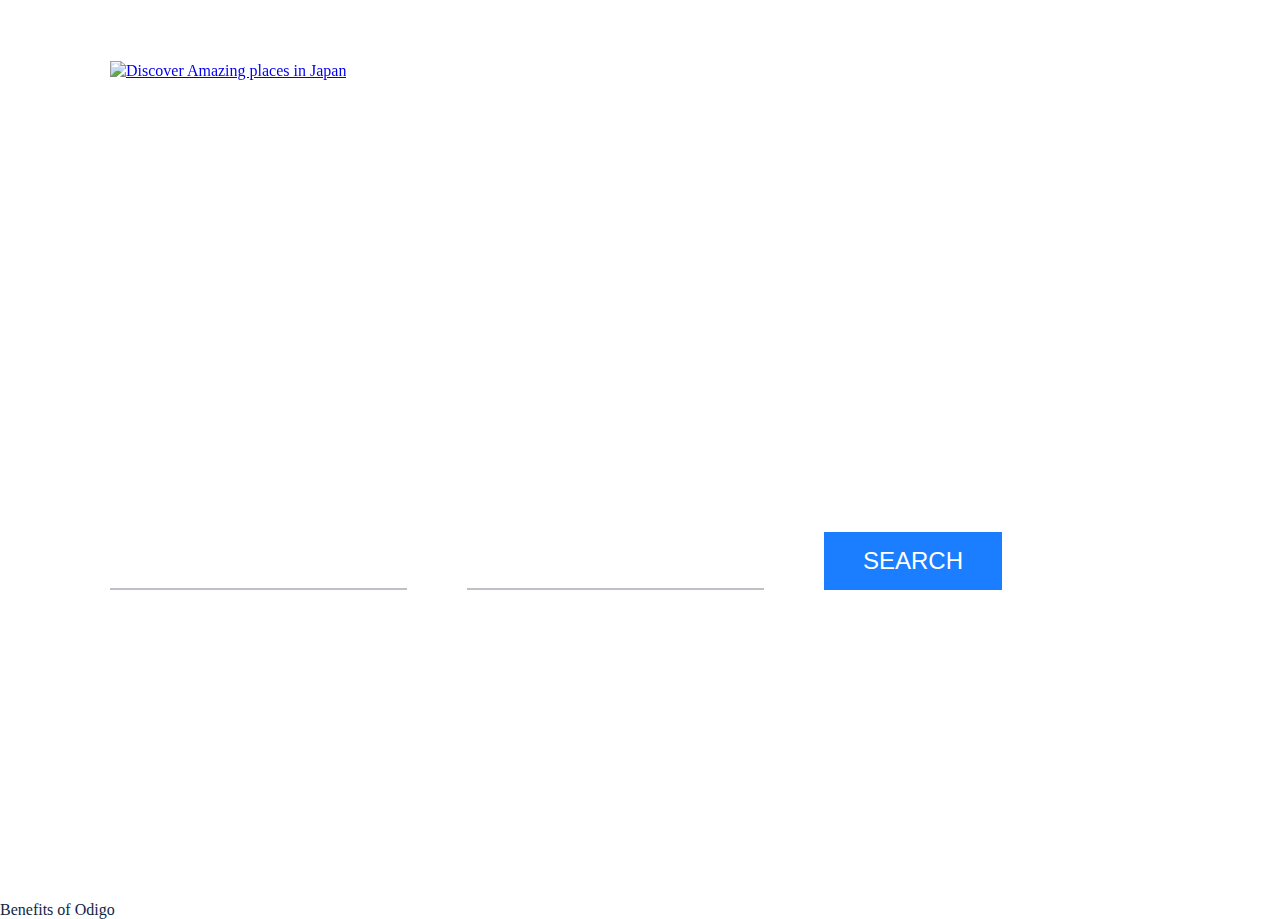
==== Project_01/index.html @ 0e44884a "search_foarm" ====
<!DOCTYPE html>
<html lang="en">
<head>
    <meta charset="UTF-8">
    <meta name="viewport" content="width=device-width, initial-scale=1.0">
    <title>Discover Amazing places in Japan</title>
    <link rel="stylesheet" href="css/style.css">

</head>
<body>
    <header class="header">
        <div class="wrapper">
            <div class="header_wrapper">
                <div class="header_logo">
                    <a href="/" class="header_logo_link">
                        <img src="/img/svg/odigo-logo.svg" alt="Discover Amazing places in Japan" class="header_logo-pik">
                    </a>
                </div>
            

                <nav class="header_nav">
                <ul class="header_list">
                    <li class="header_item">
                        <a href="#!" class="header_link">Articles</a>
                    </li>
                    <li class="header_item">
                        <a href="#!" class="header_link">Locations</a>
                    </li>
                    <li class="header_item">
                        <a href="#!" class="header_link">Videos</a>
                    </li>
                    <li class="header_item">
                        <a href="#!" class="header_link">Sign in</a>
                    </li>
                </ul>
                </nav>
            </div>
        </div>
    </header>
    <main class="main">
        <section class="intro">
            <div class="wrapper">
                <h1 class="intro_title">
                    Discover Amazing places in Japan
                </h1>
                <p class="intro_subtitle">
                    Jump off balcony, onto stranger's head. Chase ball of string hide when guests come over. Being gorgeous with belly side
                    up i could pee on this if i had the energy but under the bed, for attack the child, open the door,
                </p>

                <form class="search_form">
                    <fieldset class="search_form_wrap">
                        <p class="search_form_info">
                            <input type="text" name="user_like_to_do" class="search_form_field" placeholder="What would you like to do?">
                            <input type="text" name="user_like_to_go" class="search_form_field" placeholder="Where would you like to go?">
                            <button type="submit" class="search_form_submit">search</button>
                        </p>
                    </fieldset>
                </form>
            </div>
        </section>
        <section class="benefits">
            <div class="benefits_wrap">
                <h2 class="benefits_title">
                    Benefits of Odigo
                </h2>
                <div class="benefits_cards">
                    <div class="benefits_card"></div>
                    <div class="benefits_card"></div>
                    <div class="benefits_card"></div>
                </div>

            </div>

        </section>
    </main>
</body>
</html>
---- Project_01/css/style.css ----
/* http://meyerweb.com/eric/tools/css/reset/
   v2.0-modified | 20110126
   License: none (public domain)
*/

html,
body,
div,
span,
applet,
object,
iframe,
h1,
h2,
h3,
h4,
h5,
h6,
p,
blockquote,
pre,
a,
abbr,
acronym,
address,
big,
cite,
code,
del,
dfn,
em,
img,
ins,
kbd,
q,
s,
samp,
small,
strike,
strong,
sub,
sup,
tt,
var,
b,
u,
i,
center,
dl,
dt,
dd,
ol,
ul,
li,
fieldset,
form,
label,
legend,
table,
caption,
tbody,
tfoot,
thead,
tr,
th,
td,
article,
aside,
canvas,
details,
embed,
figure,
figcaption,
footer,
header,
hgroup,
menu,
nav,
output,
ruby,
section,
summary,
time,
mark,
audio,
video {
    margin: 0;
    padding: 0;
    border: 0;
    font-size: 100%;
    font: inherit;
    vertical-align: baseline;
}

/* make sure to set some focus styles for accessibility */
:focus {
    outline: 0;
}

/* HTML5 display-role reset for older browsers */
article,
aside,
details,
figcaption,
figure,
footer,
header,
hgroup,
menu,
nav,
section {
    display: block;
}

body {
    line-height: 1;
}

ol,
ul {
    list-style: none;
}

blockquote,
q {
    quotes: none;
}

blockquote:before,
blockquote:after,
q:before,
q:after {
    content: '';
    content: none;
}

table {
    border-collapse: collapse;
    border-spacing: 0;
}

input[type=search]::-webkit-search-cancel-button,
input[type=search]::-webkit-search-decoration,
input[type=search]::-webkit-search-results-button,
input[type=search]::-webkit-search-results-decoration {
    -webkit-appearance: none;
}

input[type=search] {
    -webkit-box-sizing: content-box;
    -moz-box-sizing: content-box;
    box-sizing: content-box;
}

textarea {
    overflow: auto;
    vertical-align: top;
    resize: vertical;
}

/**
 * Correct `inline-block` display not defined in IE 6/7/8/9 and Firefox 3.
 */

audio,
canvas,

/**
 * Prevent modern browsers from displaying `audio` without controls.
 * Remove excess height in iOS 5 devices.
 */

audio:not([controls]) {
    display: none;
    height: 0;
}

/**
 * Address styling not present in IE 7/8/9, Firefox 3, and Safari 4.
 * Known issue: no IE 6 support.
 */

[hidden] {
    display: none;
}

/**
 * 1. Correct text resizing oddly in IE 6/7 when body `font-size` is set using
 *    `em` units.
 * 2. Prevent iOS text size adjust after orientation change, without disabling
 *    user zoom.
 */

html {
    font-size: 100%;
    /* 1 */
    -webkit-text-size-adjust: 100%;
    /* 2 */
    -ms-text-size-adjust: 100%;
    /* 2 */
}

/**
 * Address `outline` inconsistency between Chrome and other browsers.
 */

a:focus {
    outline: thin dotted;
}

/**
 * Improve readability when focused and also mouse hovered in all browsers.
 */

a:active,
a:hover {
    outline: 0;
}

/**
 * 1. Remove border when inside `a` element in IE 6/7/8/9 and Firefox 3.
 * 2. Improve image quality when scaled in IE 7.
 */

img {
    border: 0;
    /* 1 */
    -ms-interpolation-mode: bicubic;
    /* 2 */
}

/**
 * Address margin not present in IE 6/7/8/9, Safari 5, and Opera 11.
 */

figure {
    margin: 0;
}

/**
 * Correct margin displayed oddly in IE 6/7.
 */

form {
    margin: 0;
}

/**
 * Define consistent border, margin, and padding.
 */

fieldset {
    border: 1px solid #c0c0c0;
    margin: 0 2px;
    padding: 0.35em 0.625em 0.75em;
}

/**
 * 1. Correct color not being inherited in IE 6/7/8/9.
 * 2. Correct text not wrapping in Firefox 3.
 * 3. Correct alignment displayed oddly in IE 6/7.
 */


/**
 * 1. Correct font size not being inherited in all browsers.
 * 2. Address margins set differently in IE 6/7, Firefox 3+, Safari 5,
 *    and Chrome.
 * 3. Improve appearance and consistency in all browsers.
 */

button,
input,
select,
textarea {
    font-size: 100%;
    /* 1 */
    margin: 0;
    /* 2 */
    vertical-align: baseline;
    /* 3 */
}

/**
 * Address Firefox 3+ setting `line-height` on `input` using `!important` in
 * the UA stylesheet.
 */

button,
input {
    line-height: normal;
}

/**
 * Address inconsistent `text-transform` inheritance for `button` and `select`.
 * All other form control elements do not inherit `text-transform` values.
 * Correct `button` style inheritance in Chrome, Safari 5+, and IE 6+.
 * Correct `select` style inheritance in Firefox 4+ and Opera.
 */

button,
select {
    text-transform: none;
}

/**
 * 1. Avoid the WebKit bug in Android 4.0.* where (2) destroys native `audio`
 *    and `video` controls.
 * 2. Correct inability to style clickable `input` types in iOS.
 * 3. Improve usability and consistency of cursor style between image-type
 *    `input` and others.
 * 4. Remove inner spacing in IE 7 without affecting normal text inputs.
 *    Known issue: inner spacing remains in IE 6.
 */

button,
html input[type="button"],
/* 1 */
input[type="reset"],
input[type="submit"] {
    /* 2 */
    cursor: pointer;
    /* 3 */
}

/**
 * Re-set default cursor for disabled elements.
 */

button[disabled],
html input[disabled] {
    cursor: default;
}

/**
 * 1. Address box sizing set to content-box in IE 8/9.
 * 2. Remove excess padding in IE 8/9.
 * 3. Remove excess padding in IE 7.
 *    Known issue: excess padding remains in IE 6.
 */

input[type="checkbox"],
input[type="radio"] {
    box-sizing: border-box;
    /* 1 */
    padding: 0;
    /* 2 */
}

/**
 * 1. Address `appearance` set to `searchfield` in Safari 5 and Chrome.
 * 2. Address `box-sizing` set to `border-box` in Safari 5 and Chrome
 *    (include `-moz` to future-proof).
 */

input[type="search"] {
    /* 1 */
    -moz-box-sizing: content-box;
    -webkit-box-sizing: content-box;
    /* 2 */
    box-sizing: content-box;
}

/**
 * Remove inner padding and search cancel button in Safari 5 and Chrome
 * on OS X.
 */

input[type="search"]::-webkit-search-cancel-button,
input[type="search"]::-webkit-search-decoration {
    -webkit-appearance: none;
}

/**
 * Remove inner padding and border in Firefox 3+.
 */

button::-moz-focus-inner,
input::-moz-focus-inner {
    border: 0;
    padding: 0;
}

/**
 * 1. Remove default vertical scrollbar in IE 6/7/8/9.
 * 2. Improve readability and alignment in all browsers.
 */

textarea {
    overflow: auto;
    /* 1 */
    vertical-align: top;
    /* 2 */
}

/**
 * Remove most spacing between table cells.
 */

table {
    border-collapse: collapse;
    border-spacing: 0;
}

html,
button,
input,
select,
textarea {
    color: #222;
}


::-moz-selection {
    background: #b3d4fc;
    text-shadow: none;
}

::selection {
    background: #b3d4fc;
    text-shadow: none;
}

img {
    vertical-align: middle;
}

fieldset {
    border: 0;
    margin: 0;
    padding: 0;
}

textarea {
    resize: vertical;
}

.chromeframe {
    margin: 0.2em 0;
    background: #ccc;
    color: #000;
    padding: 0.2em 0;
}
/* lato-regular - latin */
@font-face {
    font-display: swap;
    /* Check https://developer.mozilla.org/en-US/docs/Web/CSS/@font-face/font-display for other options. */
    font-family: 'Lato';
    font-style: normal;
    font-weight: 400;
    src: url('../fonts/lato-v24-latin-regular.woff2') format('woff2');
    /* Chrome 36+, Opera 23+, Firefox 39+, Safari 12+, iOS 10+ */
}

/* lato-700 - latin */
@font-face {
    font-display: swap;
    /* Check https://developer.mozilla.org/en-US/docs/Web/CSS/@font-face/font-display for other options. */
    font-family: 'Lato';
    font-style: normal;
    font-weight: 700;
    src: url('../fonts/lato-v24-latin-700.woff2') format('woff2');
    /* Chrome 36+, Opera 23+, Firefox 39+, Safari 12+, iOS 10+ */
}

/* lato-900 - latin */
@font-face {
    font-display: swap;
    /* Check https://developer.mozilla.org/en-US/docs/Web/CSS/@font-face/font-display for other options. */
    font-family: 'Lato';
    font-style: normal;
    font-weight: 900;
    src: url('../fonts/lato-v24-latin-900.woff2') format('woff2');
    /* Chrome 36+, Opera 23+, Firefox 39+, Safari 12+, iOS 10+ */
}
html{
    box-sizing: border-box;
    *, *::before, *::after{
        box-sizing: inherit;
    }
}

body{
    font-family: 'Lato';
    font-style: normal;
    font-size: 16px;
    line-height: 1.2;
    font-weight: normal;
    color: #102746;

}

.wrapper{
    max-width: 1060px;
    margin: 0 auto;
}

/*header styles start*/

.header{
    position: fixed;
    top: 0;
    left: 0;
    width: 100%;
}
.header_wrapper{
    display: flex;
     flex-wrap: wrap;
     align-items: flex-end;
     justify-content: space-between;
     padding-top: 56px;
}
.header_list{
    display: flex;
    flex-wrap: wrap;
    list-style: none;
}
.header_item{
    margin-right: 82px;
}
.header_item:last-child{
    margin-right: 0px;
}
.header_link{
        font-size: 18px;
        line-height: 24px;
        color: white;
        text-decoration-line: none;
}
.header_link:hover, .header_link:focus, .header_link:active{
    opacity: .75;
}
/*header styles end*/

/*intro styles start*/
 
.intro{
    min-height: 100vh;
    background: url(../img/intro-bg.jpg) no-repeat;
    background-size: cover;
    padding-top: 263px;
}

.intro_title{
    max-width: 619px;
    font-size: 50px;
    font-style: normal;
    font-weight: 500;
    line-height: normal;
    color: #FFF;
    margin-bottom: 22px;
}

.intro_subtitle{
        max-width: 546px ;
        color: #FFF;
        font-size: 16px;
        font-style: normal;
        font-weight: 400;
        line-height: 24px;
        margin-bottom: 59px;
}

.search_form_info{
    display: flex;
    flex-wrap: wrap;
}
.search_form_field{
    width: 297px;
    background: transparent url(../img/svg/circle_ico.svg) no-repeat left 6px;
    background-size: 20px;
    border: 0 ;
    border-bottom: 2px solid #BFC0C5;
    margin-right: 60px ;
    padding-left: 43px;
    padding-bottom: 22px;
    font-size: 18px;
    font-weight: 500;
    color: #FFF;
}
.search_form_field::placeholder{
        font-size: 18px;
        font-weight: 500;
        color: #FFF;
}
.search_form_submit{
    padding: 15px 39px;
    text-transform: uppercase;
    font-size: 24px;
    font-weight: 500;
    color: #FFF;
    background: #1B7DFF;
    border: 0;
}
.search_form_submit:hover, .search_form_submit:focus, .search_form_submit:active{
    background-color: #0e66da;
}
/*intro styles end*/
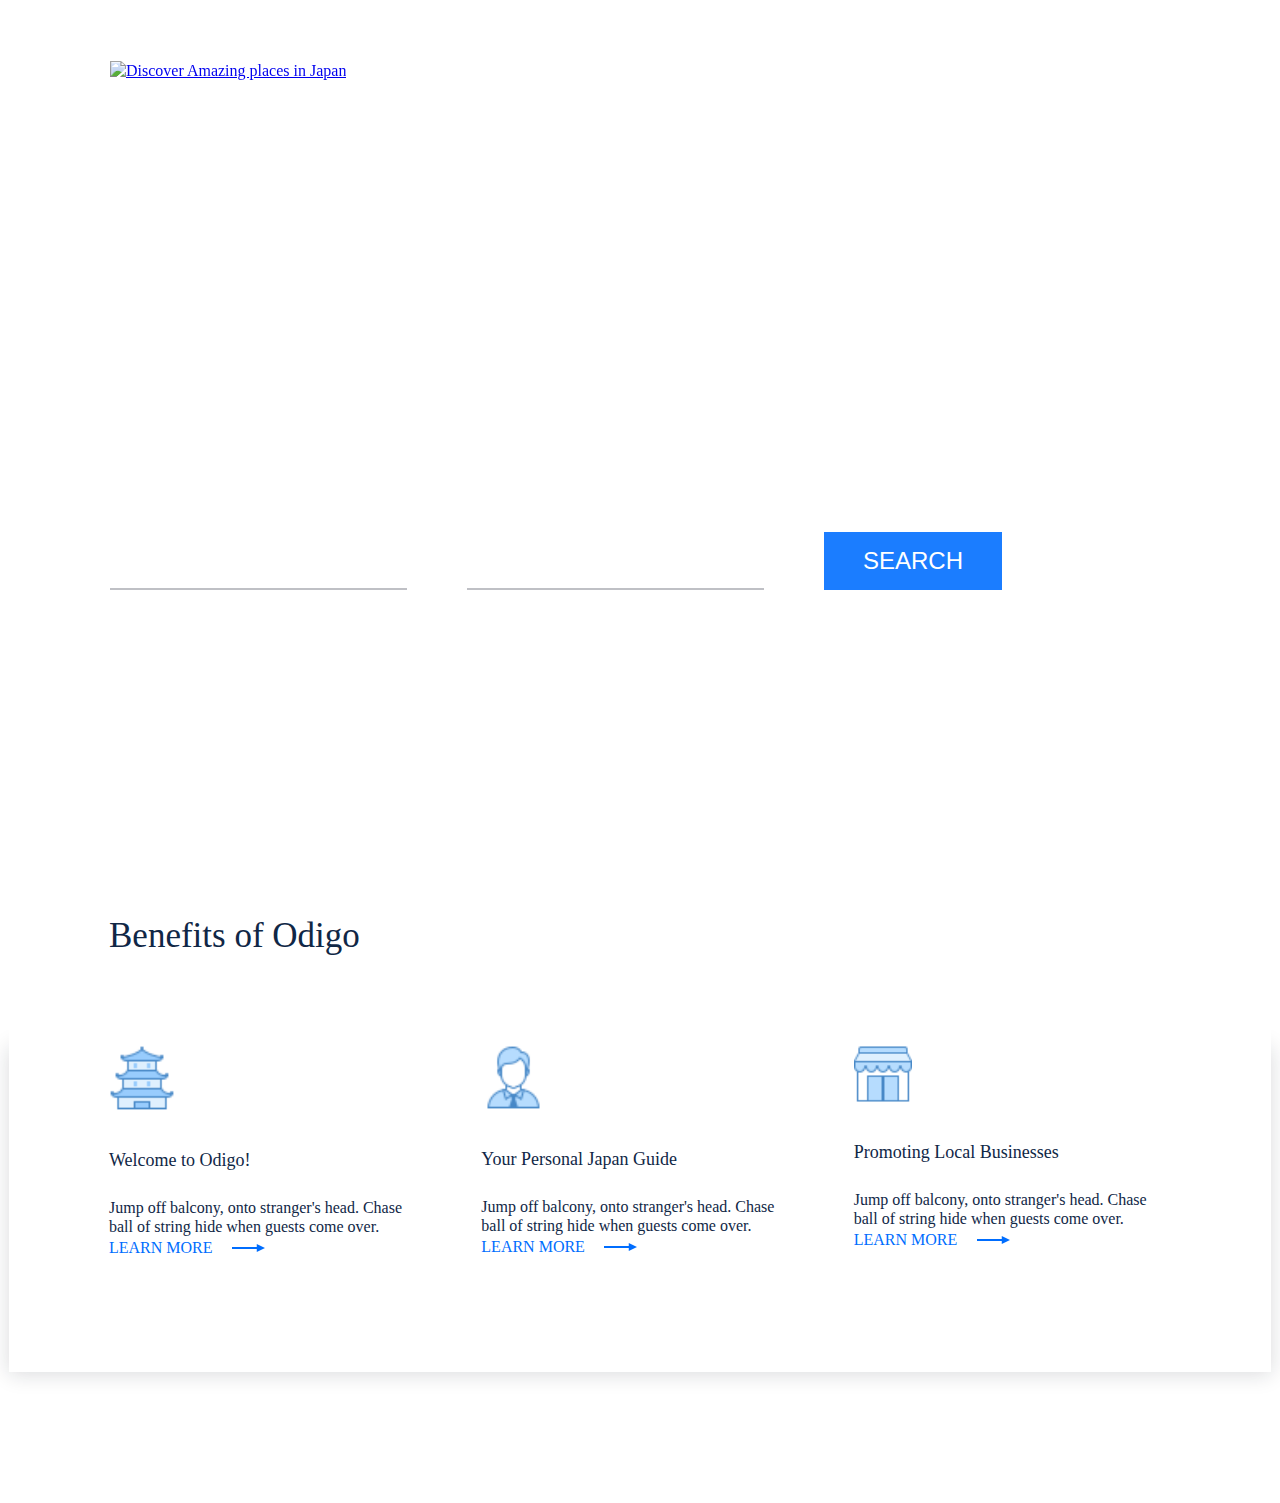
==== commit aabe1479: "benefits" ====
--- a/Project_01/index.html
+++ b/Project_01/index.html
@@ -8,12 +8,13 @@
 
 </head>
 <body>
+    <!--Header start-->
     <header class="header">
         <div class="wrapper">
             <div class="header_wrapper">
                 <div class="header_logo">
-                    <a href="/" class="header_logo_link">
-                        <img src="/img/svg/odigo-logo.svg" alt="Discover Amazing places in Japan" class="header_logo-pik">
+                    <a href="/Project_01/" class="header_logo_link">
+                        <img src="../Project_01/img/svg/odigo-logo.svg" alt="Discover Amazing places in Japan" class="header_logo-pik">
                     </a>
                 </div>
             
@@ -37,7 +38,9 @@
             </div>
         </div>
     </header>
+    <!--Header end-->
     <main class="main">
+    <!--Intro start-->
         <section class="intro">
             <div class="wrapper">
                 <h1 class="intro_title">
@@ -59,20 +62,63 @@
                 </form>
             </div>
         </section>
+    <!--Intro end-->
+
+    <!--Benefits start-->
         <section class="benefits">
             <div class="benefits_wrap">
                 <h2 class="benefits_title">
                     Benefits of Odigo
                 </h2>
                 <div class="benefits_cards">
-                    <div class="benefits_card"></div>
-                    <div class="benefits_card"></div>
-                    <div class="benefits_card"></div>
+                    <div class="benefits_card">
+                        <div class="benefits_card_pic">
+                            <img src="./img/svg/church_ico.svg" alt="Welcome to Odigo!" class="benefits_card_thumb">
+                        </div>
+                        <h3 class="benefits_card_title">
+                            Welcome to Odigo!
+                        </h3>
+                        <p class="benefits_card_disc">
+                            Jump off balcony, onto stranger's head. Chase ball of string hide when guests come over.
+                        </p>
+                        <a href="#!" class="benefits_card_more">
+                            LEARN MORE
+                        </a>
+                    </div>
+                    <div class="benefits_card">
+                        <div class="benefits_card_pic">
+                            <img src="./img/svg/person_ico.svg" alt="Your Personal Japan Guide" class="benefits_card_thumb">
+                        </div>
+                        <h3 class="benefits_card_title">
+                            Your Personal Japan Guide
+                        </h3>
+                        <p class="benefits_card_disc">
+                            Jump off balcony, onto stranger's head. Chase ball of string hide when guests come over.
+                        </p>
+                        <a href="#!" class="benefits_card_more">
+                            LEARN MORE
+                        </a>
+                    </div>
+                    <div class="benefits_card">
+                        <div class="benefits_card_pic">
+                            <img src="./img/svg/building_ico.svg" alt="Promoting Local Businesses" class="benefits_card_thumb">
+                        </div>
+                        <h3 class="benefits_card_title">
+                            Promoting Local Businesses
+                        </h3>
+                        <p class="benefits_card_disc">
+                            Jump off balcony, onto stranger's head. Chase ball of string hide when guests come over.
+                        </p>
+                        <a href="#!" class="benefits_card_more">
+                            LEARN MORE
+                        </a>
+                    </div>
                 </div>
 
             </div>
 
         </section>
+    <!--Benefits end-->
     </main>
 </body>
 </html>--- a/Project_01/css/style.css
+++ b/Project_01/css/style.css
@@ -490,6 +490,10 @@
 
 }
 
+img{
+    max-width: 100%;
+    height: auto;
+}
 .wrapper{
     max-width: 1060px;
     margin: 0 auto;
@@ -595,4 +599,73 @@
 .search_form_submit:hover, .search_form_submit:focus, .search_form_submit:active{
     background-color: #0e66da;
 }
-/*intro styles end*/+/*intro styles end*/
+
+/*Benefits styles start*/
+
+.benefits{
+    margin-bottom: 131px;
+}
+.benefits_wrap{
+    max-width: 1262px;
+    background-color: #FFF;
+    margin: 0 auto;
+    box-shadow: 0px 2px 20px 0px rgba(21, 24, 36, 0.16);
+    position: relative;
+    margin-top: 145px;
+}
+.benefits_title{
+    width: 100%;
+    font-weight: 500;
+    font-size: 35px;
+    line-height: 42px;
+    padding: 93px 100px 88px 100px;
+    position: absolute;
+    top: 0;
+    left: 0;
+    transform: translateY(-100%);
+    background-color: #FFF;
+}
+
+.benefits_cards{
+    display: grid;
+    grid-template-columns: repeat(3, 1fr);
+    grid-column-gap: 55px;
+    padding: 0 100px;
+}
+.benefits_card{
+    grid-column: span 1;
+    margin-bottom: 112px;
+}
+.benefits_card_pic{
+    max-width: 66px;
+    margin-bottom: 37px;
+}
+.benefits_cards_thumb{
+    display: block;
+}
+.benefits_card_title{
+    font-weight: 500;
+    font-size: 18px;
+    line-height: 24px;
+    margin-bottom: 26px;    
+}
+.benefits_cards_disc{
+    font-size: 16px;
+    line-height: 24px;
+    margin-bottom: 39px;
+}
+.benefits_card_more{
+    display: inline-block;
+    padding-right: 59px;
+    color: #006DFE;
+    font-size: 16px;
+    line-height: 24px;
+    text-decoration: none;
+    background: url(../img/svg/arrow_right_ico.svg) no-repeat 95% center;
+    transition: .02s all;
+}
+.benefits_card_more:hover, .benefits_card_more:focus{
+    background: url(../img/svg/arrow_right_ico.svg) no-repeat right center;
+}
+/*Benefits styles end*/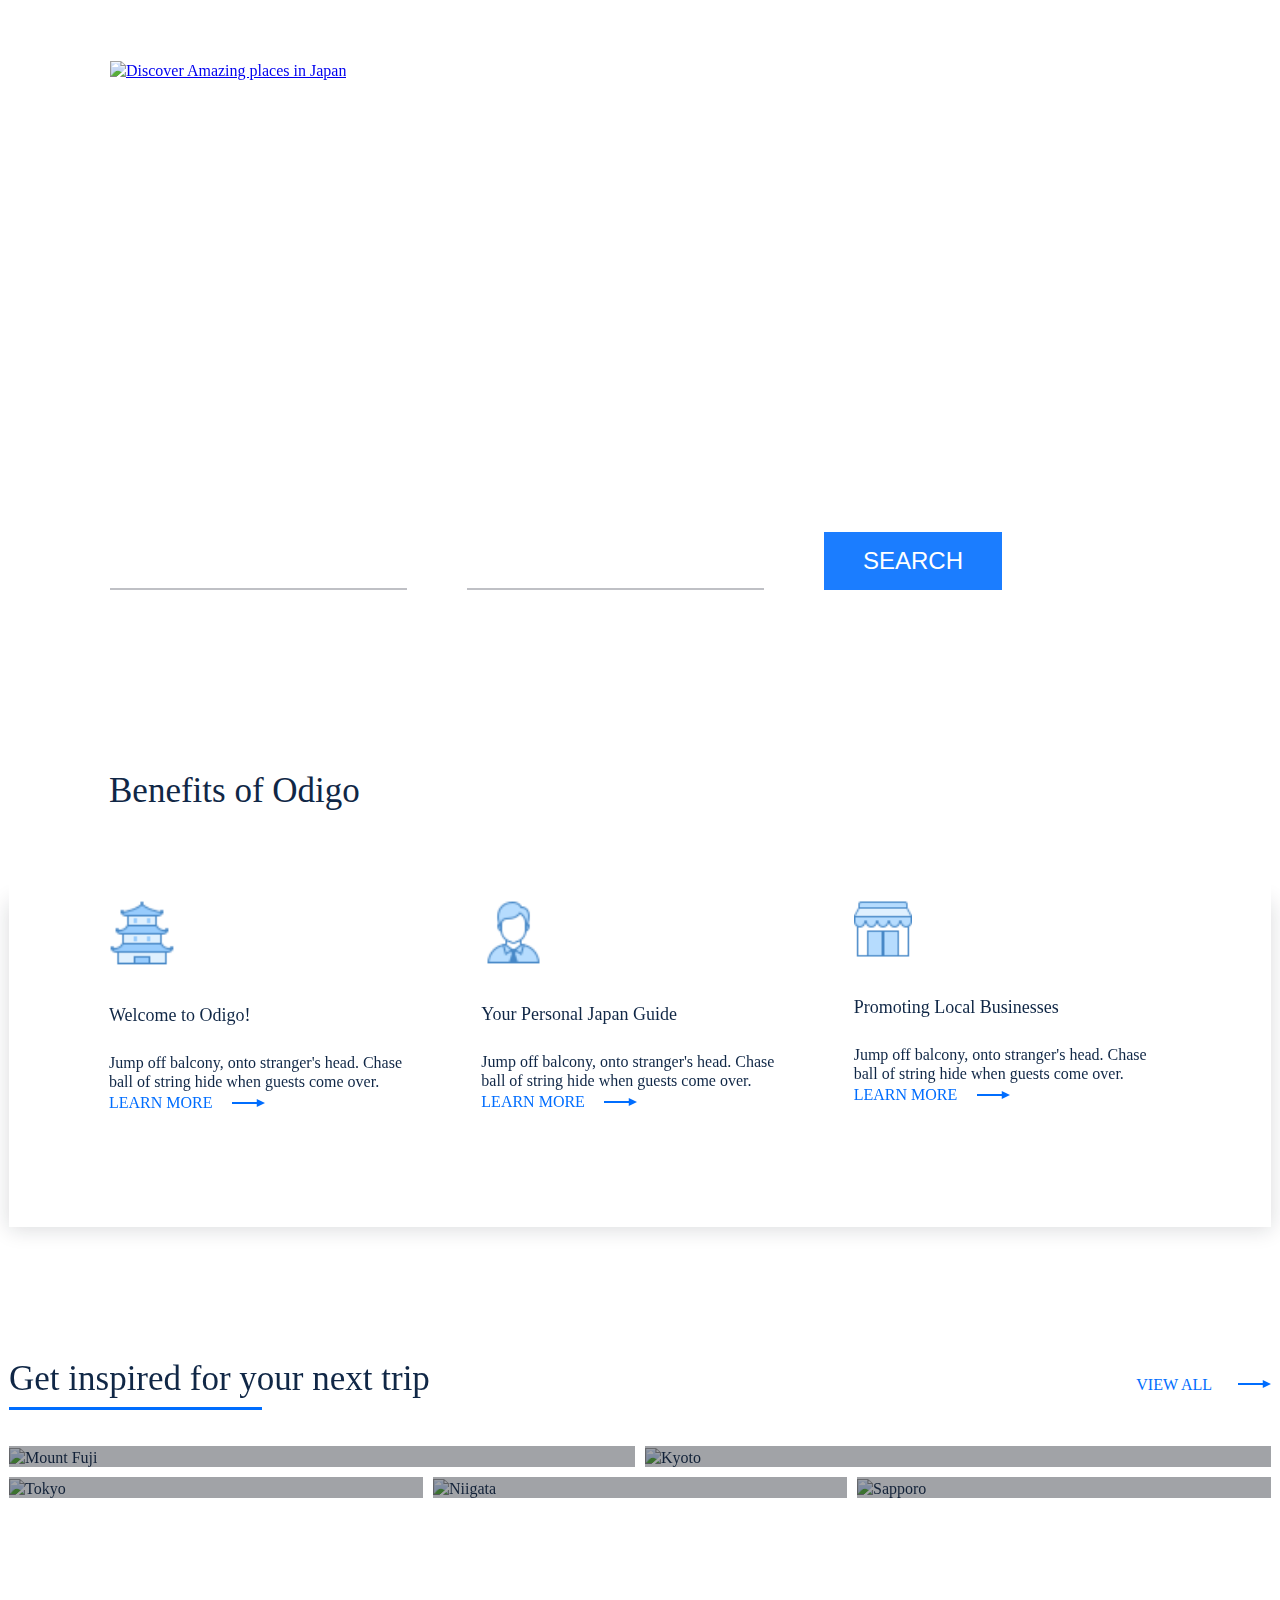
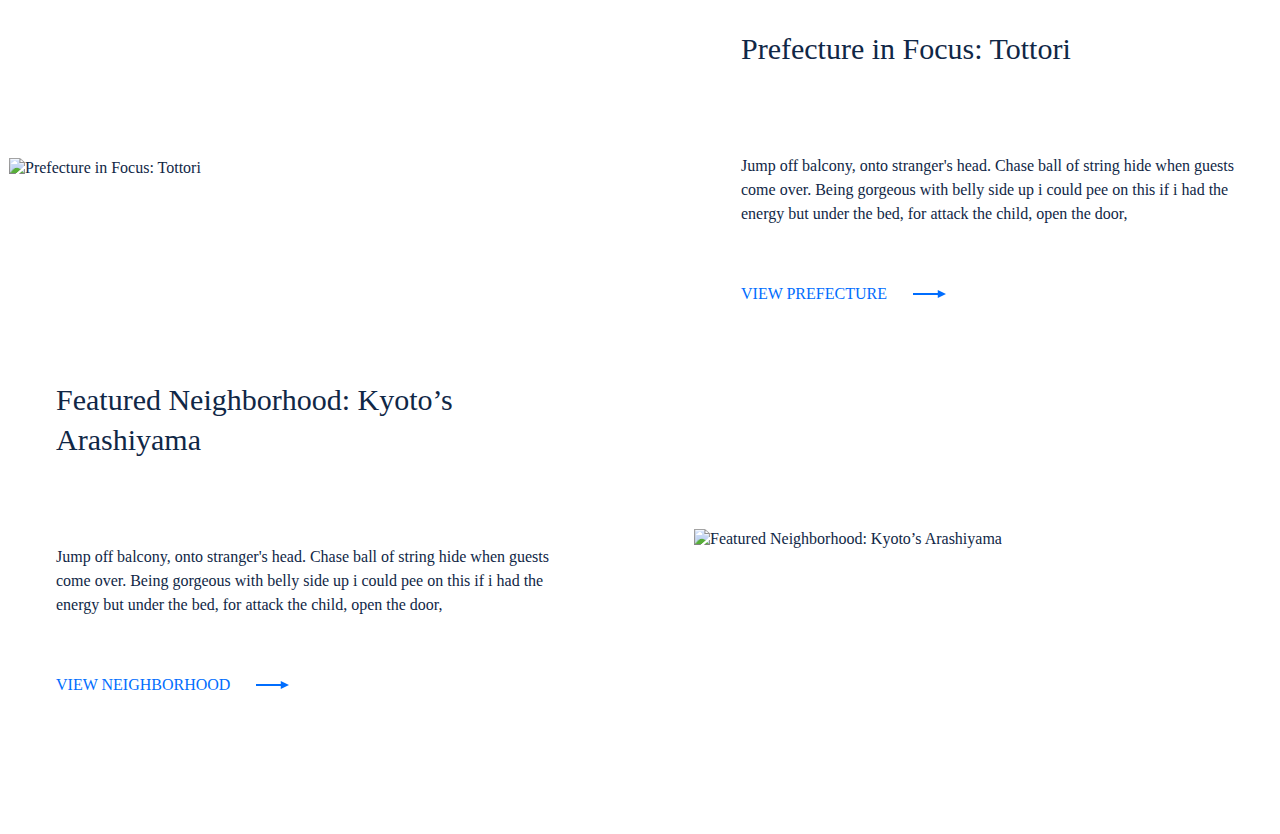
==== commit 66945be9: "Tours" ====
--- a/Project_01/index.html
+++ b/Project_01/index.html
@@ -13,8 +13,8 @@
         <div class="wrapper">
             <div class="header_wrapper">
                 <div class="header_logo">
-                    <a href="/Project_01/" class="header_logo_link">
-                        <img src="../Project_01/img/svg/odigo-logo.svg" alt="Discover Amazing places in Japan" class="header_logo-pik">
+                    <a href="/" class="header_logo_link">
+                        <img src="../img/svg/odigo-logo.svg" alt="Discover Amazing places in Japan" class="header_logo-pik">
                     </a>
                 </div>
             
@@ -119,6 +119,103 @@
 
         </section>
     <!--Benefits end-->
+
+    <!--Places start-->
+        <section class="places">
+            <div class="wrapper_full">
+                <div class="places_caption">
+                    <h2 class="places_title section_title">
+                        Get inspired for your next trip
+                    </h2>
+                    <a href="#!" class="places_view_all">VIEW ALL</a>
+                </div>
+
+                <div class="places_cards">
+
+                    <figure class="places_card places_card_size_lg">
+                        <img src="/img/place_1.jpg" alt="Mount Fuji" class="places_card_pic places_card_pic_size_lg"> 
+                        <figcaption class="places_card_title">
+                            Mount Fuji
+                        </figcaption>
+                        <a href="#!" class="places_card_link"></a>
+                    </figure>
+
+                    <figure class="places_card places_card_size_lg">
+                        <img src="/img/place_2.jpg" alt="Kyoto" class="places_card_pic places_card_pic_size_lg">
+                        <figcaption class="places_card_title">
+                            Kyoto
+                        </figcaption>
+                        <a href="#!" class="places_card_link"></a>
+                    </figure>
+
+                    <figure class="places_card places_card_size_sm">
+                        <img src="/img/place_3.jpg" alt="Tokyo" class="places_card_pic places_card_pic_size_sm">
+                        <figcaption class="places_card_title">
+                            Tokyo
+                        </figcaption>
+                        <a href="#!" class="places_card_link"></a>
+                    </figure>
+
+                    <figure class="places_card places_card_size_sm">
+                        <img src="/img/place_4.jpg" alt="Niigata" class="places_card_pic places_card_pic_size_sm">
+                        <figcaption class="places_card_title">
+                            Niigata
+                        </figcaption>
+                        <a href="#!" class="places_card_link"></a>
+                    </figure>
+
+                    <figure class="places_card places_card_size_sm">
+                        <img src="/img/place_5.jpg" alt="Sapporo" class="places_card_pic places_card_pic_size_sm">
+                        <figcaption class="places_card_title">
+                            Sapporo
+                        </figcaption>
+                        <a href="#!" class="places_card_link"></a>
+                    </figure>
+
+                    </div>
+                </div>
+            </div>
+        </section>
+    <!--Places end-->
+
+    <!--Tours start-->
+        <div class="tours">
+            <div class="wrapper_full">
+
+                <div class="tours_tour tour">
+                    <div class="tour_pic">
+                        <img src="/img/tour_1.jpg" alt="Prefecture in Focus: Tottori" class="tour_thumb">
+                    </div>
+                    <div class="tour_info">
+                        <h3 class="tour_title">
+                            Prefecture in Focus: Tottori
+                        </h3>
+                        <p class="tour_desc">
+                            Jump off balcony, onto stranger's head. Chase ball of string hide when guests come over. Being gorgeous with belly side
+                            up i could pee on this if i had the energy but under the bed, for attack the child, open the door,
+                        </p>
+                        <a href="#!" class="tour_more">VIEW PREFECTURE</a>
+                    </div>
+                </div>
+                <div class="tours_tour tour">
+                    <div class="tour_info">
+                        <h3 class="tour_title">
+                            Featured Neighborhood: Kyoto’s Arashiyama
+                        </h3>
+                        <p class="tour_desc">
+                            Jump off balcony, onto stranger's head. Chase ball of string hide when guests come over. Being gorgeous with belly side
+                            up i could pee on this if i had the energy but under the bed, for attack the child, open the door,
+                        </p>
+                        <a href="#!" class="tour_more">VIEW NEIGHBORHOOD</a>
+                    </div>
+                    <div class="tour_pic">
+                        <img src="/img/tour_2.jpg" alt="Featured Neighborhood: Kyoto’s Arashiyama" class="tour_thumb">
+                    </div>
+                </div>
+            </div>
+        </div>
+    <!--Tours end-->
+
     </main>
 </body>
 </html>--- a/Project_01/css/style.css
+++ b/Project_01/css/style.css
@@ -498,6 +498,28 @@
     max-width: 1060px;
     margin: 0 auto;
 }
+.wrapper_full{
+    max-width: 1262px;
+    margin: 0 auto;
+}
+.section_title{
+    font-size: 35px;
+    font-weight: 500;
+    line-height: 42px;
+    position: relative;
+    padding-bottom: 10px;
+}
+
+.section_title::after{
+    display: block;
+    content: '';
+    width: 253px;
+    height: 3px;
+    background-color: #006DFE;
+    position: absolute;
+    bottom: 0;
+    left: 0;
+}
 
 /*header styles start*/
 
@@ -543,6 +565,7 @@
     background: url(../img/intro-bg.jpg) no-repeat;
     background-size: cover;
     padding-top: 263px;
+    padding-bottom: 243px;
 }
 
 .intro_title{
@@ -556,13 +579,13 @@
 }
 
 .intro_subtitle{
-        max-width: 546px ;
-        color: #FFF;
-        font-size: 16px;
-        font-style: normal;
-        font-weight: 400;
-        line-height: 24px;
-        margin-bottom: 59px;
+    max-width: 546px ;
+    color: #FFF;
+    font-size: 16px;
+    font-style: normal;
+    font-weight: 400;
+    line-height: 24px;
+    margin-bottom: 59px;
 }
 
 .search_form_info{
@@ -583,9 +606,9 @@
     color: #FFF;
 }
 .search_form_field::placeholder{
-        font-size: 18px;
-        font-weight: 500;
-        color: #FFF;
+    font-size: 18px;
+    font-weight: 500;
+    color: #FFF;
 }
 .search_form_submit{
     padding: 15px 39px;
@@ -612,7 +635,7 @@
     margin: 0 auto;
     box-shadow: 0px 2px 20px 0px rgba(21, 24, 36, 0.16);
     position: relative;
-    margin-top: 145px;
+
 }
 .benefits_title{
     width: 100%;
@@ -668,4 +691,131 @@
 .benefits_card_more:hover, .benefits_card_more:focus{
     background: url(../img/svg/arrow_right_ico.svg) no-repeat right center;
 }
-/*Benefits styles end*/+/*Benefits styles end*/
+
+/*Places styles start*/
+
+.places{
+    margin-bottom: 131px;
+}
+.places_caption{
+    display: flex;
+    flex-wrap: wrap;
+    align-items: center;
+    justify-content: space-between;
+    margin-bottom: 36px;
+}
+.places_title{
+    margin-right: 15px;
+}
+.places_view_all {
+    font-size: 16;
+    color: #006DFE;
+    text-decoration: none;
+    background: url(../img/svg/arrow_right_ico.svg) no-repeat right center;
+    padding-right: 59px;
+}
+
+.places_view_all:hover,.places_view_all:focus{
+    opacity: .65;
+}
+
+.places_cards{
+    display: grid;
+    grid-template-columns: repeat(6, 1fr);
+    grid-gap: 10px;
+}
+.places_card{
+    position: relative;
+    overflow: hidden;
+}
+.places_card::after{
+    display: block;
+    content: '';
+    width: 100%;
+    height: 100%;
+    background-color: rgba(21, 24, 36, 0.4);
+    position: absolute;
+    top: 0;
+    left: 0;
+    z-index: 2;
+}
+.places_card:hover .places_card_pic{
+    transform: scale(1.05);
+}
+
+
+.places_card_title{
+    font-size: 50px;
+    line-height: 60px;
+    color: #FFF;
+    position: absolute;
+    bottom: 27px;
+    left: 29px;
+    z-index: 3;
+}
+.places_card_size_lg{
+    grid-column: span 3;
+}
+.places_card_size_sm{
+    grid-column: span 2;
+}
+.places_card_pic{
+    width: 100%;
+    transition: .15s all;
+}
+.places_card_pic_size_lg{
+    height: 354px;
+    object-fit: cover;
+}
+.places_card_pic_size_sm{
+    height: 283px;
+    object-fit: cover;
+}
+.places_card_link{
+    position: absolute;
+    top: 0;
+    left: 0;
+    width: 100%;
+    height: 100%;
+    z-index: 4;
+}
+/*Places styles end*/
+
+/*Tours styles start*/
+.tours{
+    margin-bottom: 139px;
+}
+.tours_tour{
+    display: grid;
+    grid-template-columns: repeat(2, 1fr);
+    grid-gap: 0 108px;
+    align-items: center;
+    margin-bottom: 77px;
+}
+.tour_info{
+    padding-left: 47px;
+}
+.tour_title{
+    font-size: 30px;
+    font-weight: 500;
+    line-height: 40px;
+    margin-bottom: 85px;
+}
+.tour_desc{
+    font-size: 16px;
+    font-weight: 400;
+    line-height: 24px;
+    margin-bottom: 58px;
+}
+.tour_more{
+    font-size: 16;
+    color: #006DFE;
+    text-decoration: none;
+    background: url(../img/svg/arrow_right_ico.svg) no-repeat right center;
+    padding-right: 59px;
+}
+.tour_more:hover, .tour_more:focus {
+    opacity: .65;
+}
+/*Tours styles end*/